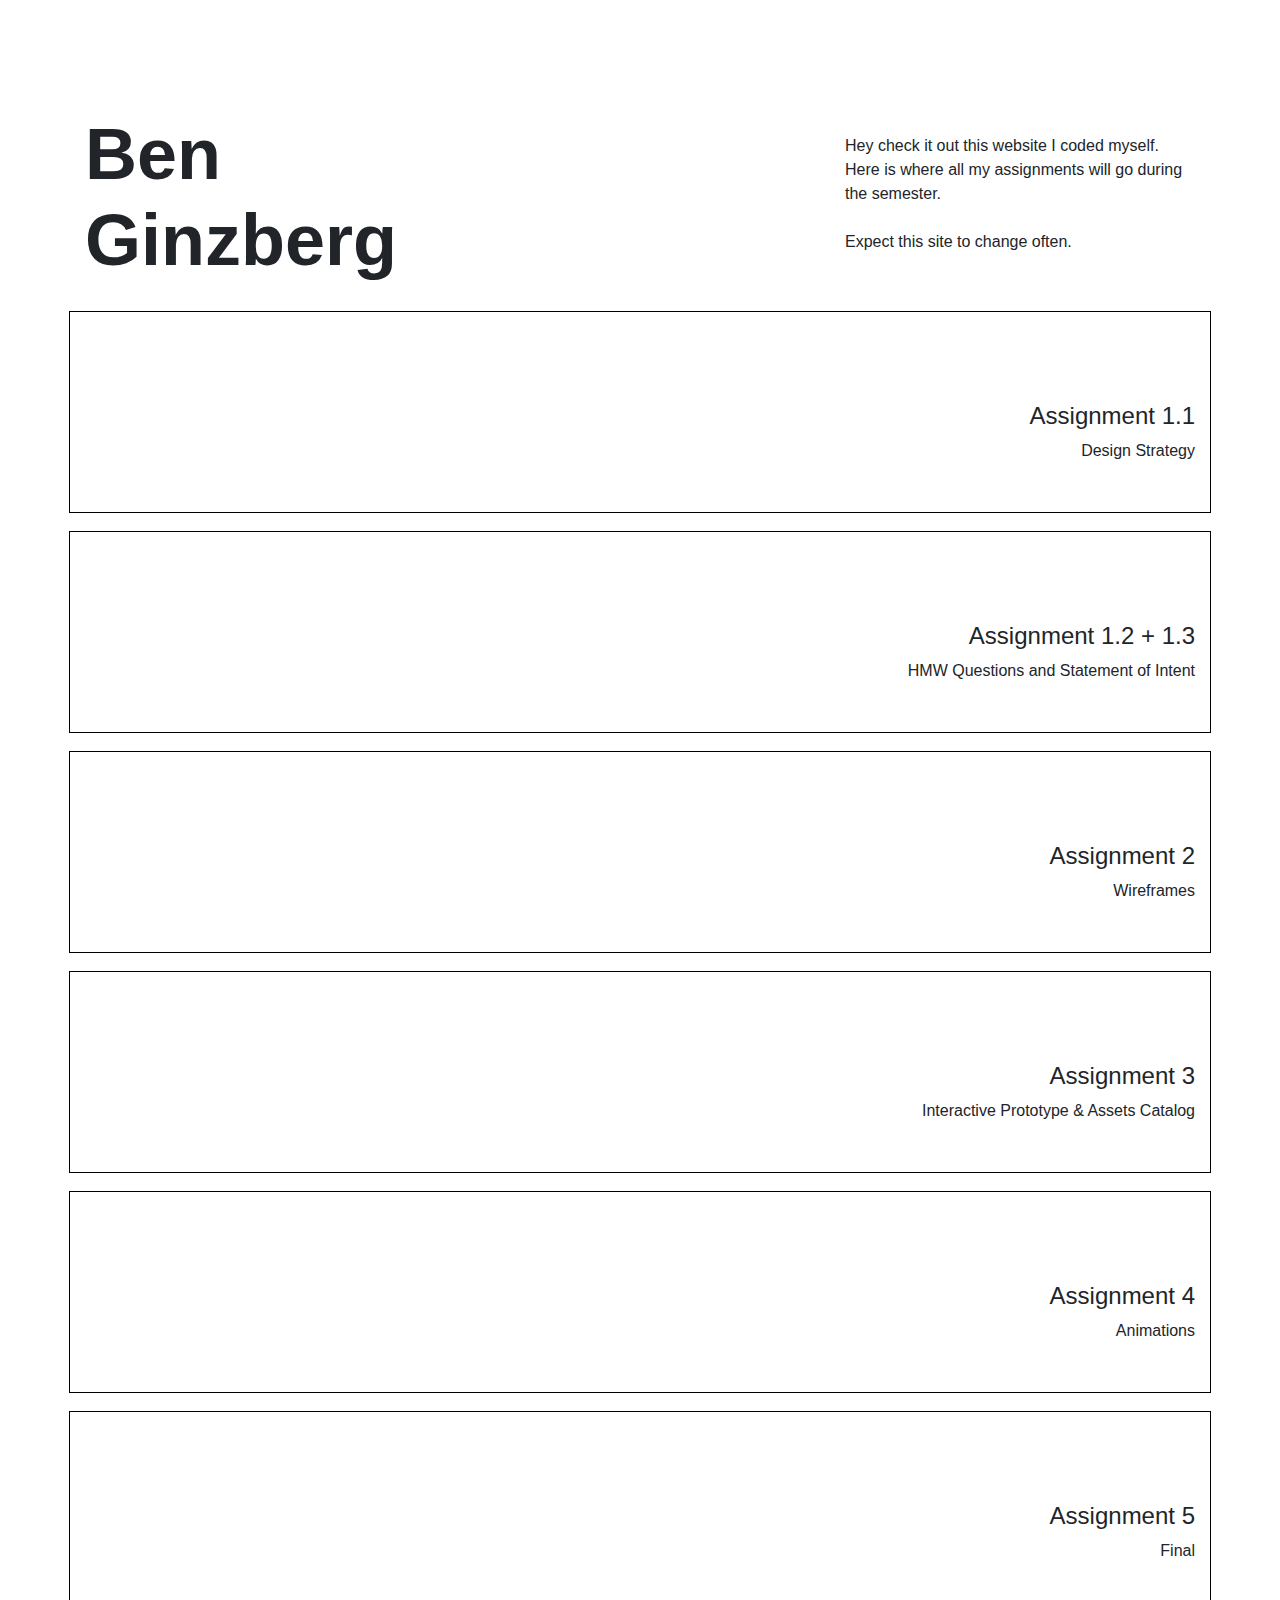
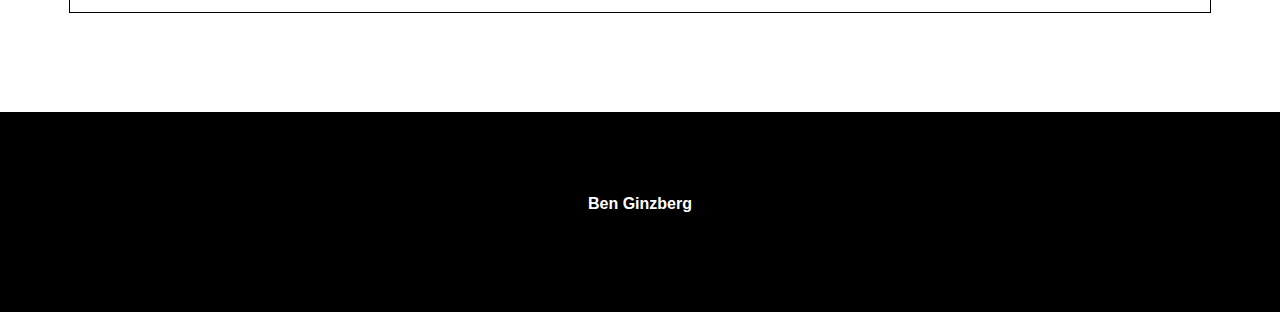
==== index.html @ a259a8ae "Add files via upload" ====
<!DOCTYPE HTML>
<html lang="en">
<link rel="stylesheet" type="text/css" href="css/bootstrap.css">
<link rel="stylesheet" type="text/css" href="css/styles.css">

<link
    href="https://fonts.googleapis.com/css?family=Raleway:100,100i,200,200i,300,300i,400,400i,500,500i,600,600i,700,700i,800,800i,900,900i&display=swap"
    rel="stylesheet">


<head>
    <!-- basic.html -->
    <title>Ben Ginzberg</title>
    <meta charset="UTF-8" />
</head>

<body>
    <!-- <nav class="col-12">
            
                    <a href="#"><p><b>Process Site</b></p> </a>
                    <ul class="nav-links">
                    <li> <a href="#">Assignments</a></li>
                        <li><a href="#">Weeks</a></li>
                        
                        <li><a href="#">Other Stuff</a></li>
                      </ul>
                
    </nav> -->

    <div class="container">
        <div class="intro row">
            <div class="leftside col-lg-8 col-sm-12">
                <h1>Ben <br>Ginzberg</h1>
            </div>
            <div class="desc col-lg-4 col-sm-12">
                <p>
                    Hey check it out this website I coded myself. Here is where all my assignments will go during the semester. <br><br>Expect this site to change often.
                </p>
            </div>
        </div>

        <div class="row">
            <a href ="pages/ment-1.html" class="ass ass-1 col-12">
                <h4>Assignment 1.1</h4>
                <p>Design Strategy</p>
            </a>
        </div>
        <div class="row">
            <a href ="pages/ment-1p2.html" class="ass ass-1 col-12">
                <h4>Assignment 1.2 + 1.3</h4>
                <p>HMW Questions and Statement of Intent</p>
            </a>
        </div>
        <div class="row">
            <a href="pages/ment-2.html" class="ass ass-2 col-12">
                <h4>Assignment 2</h4>
                <p>Wireframes</p>
            </a>
        </div>
        <div class="row">
            <a href="pages/ment-3.html" class="ass ass-3 col-12">
                <h4>Assignment 3</h4>
                <p>Interactive Prototype & Assets Catalog</p>
            </a>
        </div>
        <div class="row">
            <div class="ass ass-4 col-12">
                <h4>Assignment 4</h4>
                <p>Animations</p>
            </div>
        </div>
        <div class="row">
            <div class="ass ass-5 col-12">
                <h4>Assignment 5</h4>
                <p>Final</p>
            </div>
        </div>

        <!-- <div class="ass-bunch col-4">
                <h2>Assignments</h2>
                    <div class="ass-button">
                        <p>Click here for my Assignment 1 stuff</p>
                    </div>
                    <div class="ass-button">
                        <p>Click here for my Assignment 2 stuff</p>
                    </div>
                    <div class="ass-button">
                        <p>Click here for my Assignment 3 stuff</p>
                    </div>
                    <div class="ass-button">
                        <p>Click here for my Assignment 4 stuff</p>
                    </div>
                    <div class="ass-button">
                        <p>Click here for my Assignment 5 stuff</p>
                    </div>
            </div> -->
    </div>
    <footer>
            <p><b>Ben Ginzberg</b></p>
            </footer>
    </div>
</body>

</html>
---- css/styles.css ----
@charset "UTF-8";

body{
    font-family: 'Arial', sans-serif;
    /* background-color: #EFECE7;  */
    /* color:#5A6175; */
}



a{
    color:inherit;
}

ul {

    margin-block-start:0px;
    margin-block-end:0px;
    margin-inline-start: 0px;
    margin-inline-end: 0px;
    padding-inline-start: 40px;
    list-style-type: none;
}

li {
    margin:0 !important;
}

nav {
    display:flex !important;
    padding-right:5%;
    padding-left:5%;
    margin:auto;
    justify-content: space-between;
    align-self: center;
    align-content:center;
    font-weight:400;
    padding-top:50px;

}

.nav-links {
    display: flex;
    background-color:inherit;  
    font-size:14px;
}

.nav-links li:nth-child(1) {
    margin: 0 0 0 10px !important;
    
}


.nav-links li:nth-child(2) {
    margin: 0 20px 0 20px !important;
}

h1{
font-weight: 900;
font-size: 72px;
}

h2{
    font-weight: 700;
}

h3{
    font-weight: 600;
}

.left{
    float: left;
    width: 30%;
}

.right
{
    float:right;
    width: 70%;
}

.cardi{
    padding: 2%;
    border-radius: 20px;
    box-shadow: 0px 6px 14px rgba(0, 0, 0, 0.5);
    flex: 1;
}

.ass-button {
    background-color: black;
    color: white;
    width: 28%;
    padding: 2%;
    text-align: center;
    text-decoration: none;
    display: inline-flex;
    justify-content: center;
    margin-left: auto;
    margin-right: auto;
    margin-bottom: 2%;
    /* box-shadow: 5px 10px #596077; */
  }

  .ass-button:hover {
    background-color:white;
    outline: 1px solid black;
    color: black;
  }

.ass-button p{
    margin-top: auto;
    margin-bottom: auto;
}

.intro{
    margin-top: 10%;
}

.intro .desc{
    padding-top: 2%;
}

.ass{
    margin-top: 20px;
    /* padding: 50px; */
    height: 200px;
    /* background-color: aqua; */
    outline: 1px solid black;
    text-align: right;
    padding-top: 90px;
}

.ass:hover{
    background-color: black;
    color: white;
    transition-duration: 0.15s;
    transition-timing-function: ease-in;
}

.titaly {
    text-align: center;
}




footer{
	height:200px;
    background-color: black;
    color:white;
	margin-top:100px;
	width:100%;
	display:flex;
	justify-content: center;
	align-items: center;
}
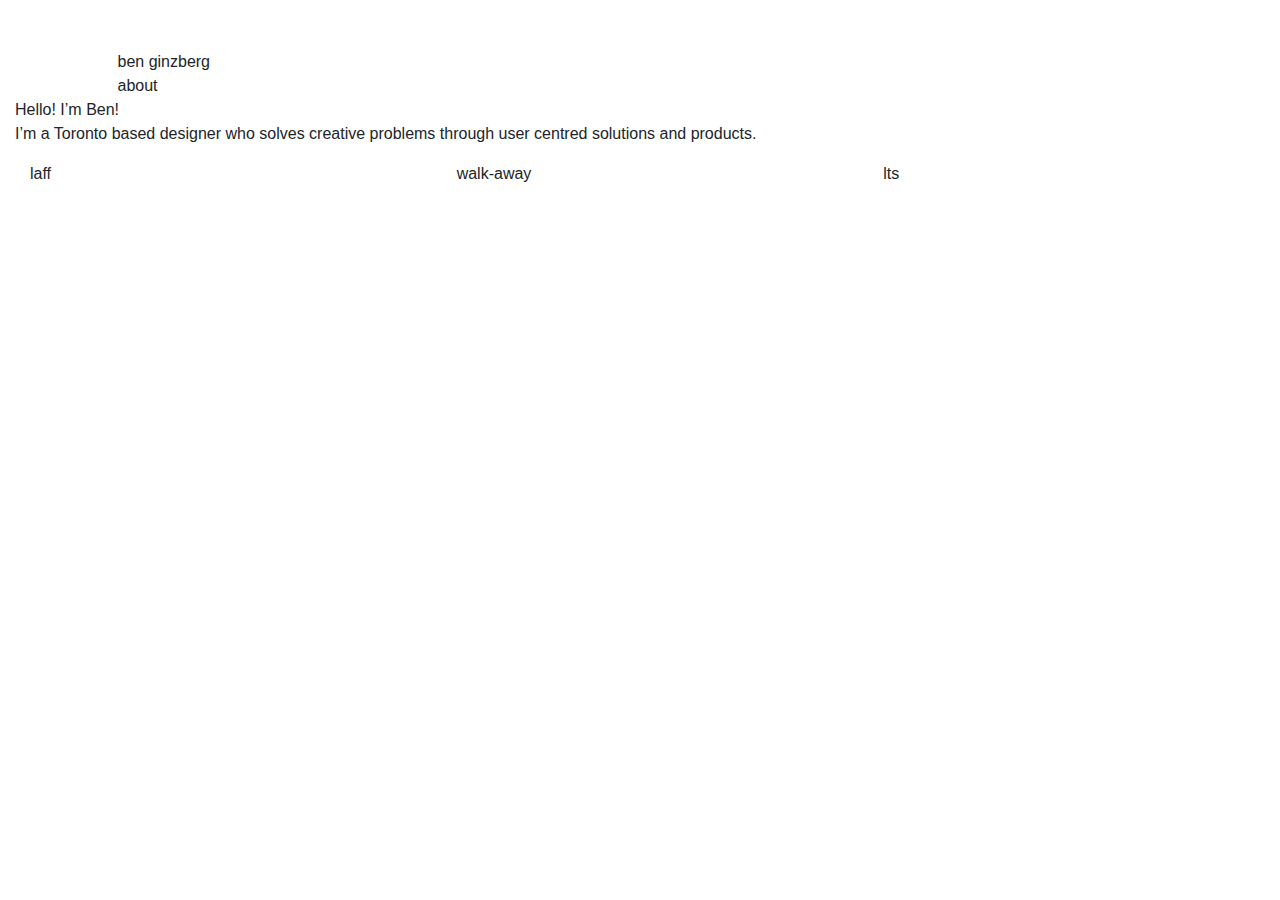
==== commit 74da2195: "Update index.html" ====
--- a/index.html
+++ b/index.html
@@ -1,104 +1,69 @@
+
 <!DOCTYPE HTML>
 <html lang="en">
 <link rel="stylesheet" type="text/css" href="css/bootstrap.css">
 <link rel="stylesheet" type="text/css" href="css/styles.css">
 
-<link
-    href="https://fonts.googleapis.com/css?family=Raleway:100,100i,200,200i,300,300i,400,400i,500,500i,600,600i,700,700i,800,800i,900,900i&display=swap"
-    rel="stylesheet">
-
-
 <head>
     <!-- basic.html -->
-    <title>Ben Ginzberg</title>
+    <title>ben ginzberg</title>
     <meta charset="UTF-8" />
 </head>
 
 <body>
-    <!-- <nav class="col-12">
-            
-                    <a href="#"><p><b>Process Site</b></p> </a>
-                    <ul class="nav-links">
-                    <li> <a href="#">Assignments</a></li>
-                        <li><a href="#">Weeks</a></li>
-                        
-                        <li><a href="#">Other Stuff</a></li>
-                      </ul>
-                
-    </nav> -->
+    <!-- nav -->
+    <div class="container-fluid">
+        <nav>
+            <ul>
+                <li><a href="#">ben ginzberg</a></li>
 
-    <div class="container">
-        <div class="intro row">
-            <div class="leftside col-lg-8 col-sm-12">
-                <h1>Ben <br>Ginzberg</h1>
-            </div>
-            <div class="desc col-lg-4 col-sm-12">
-                <p>
-                    Hey check it out this website I coded myself. Here is where all my assignments will go during the semester. <br><br>Expect this site to change often.
-                </p>
+                <li><a class="right-side" href="pages/about.html">about</a></li>
+
+            </ul>
+        </nav>
+    </div>
+
+    <!-- introduction blurb -->
+    <div class="container-fluid">
+        <div class="row introblurb">
+            <div class="col-lg-9 col-sm-12">
+                <p>Hello! I’m Ben!
+                    <br>
+                    I’m a Toronto based designer who solves creative problems through user centred solutions and
+                    products.</p>
             </div>
         </div>
+    </div>
+    <!-- projects-->
+    <div class="container-fluid">
+        <div class="row">
+            <div class="col-lg-4 pbutt">
+                <a href="pages/laff.html">
+                    <div class="col-12 project-button laff">
 
-        <div class="row">
-            <a href ="pages/ment-1.html" class="ass ass-1 col-12">
-                <h4>Assignment 1.1</h4>
-                <p>Design Strategy</p>
-            </a>
-        </div>
-        <div class="row">
-            <a href ="pages/ment-1p2.html" class="ass ass-1 col-12">
-                <h4>Assignment 1.2 + 1.3</h4>
-                <p>HMW Questions and Statement of Intent</p>
-            </a>
-        </div>
-        <div class="row">
-            <a href="pages/ment-2.html" class="ass ass-2 col-12">
-                <h4>Assignment 2</h4>
-                <p>Wireframes</p>
-            </a>
-        </div>
-        <div class="row">
-            <a href="pages/ment-3.html" class="ass ass-3 col-12">
-                <h4>Assignment 3</h4>
-                <p>Interactive Prototype & Assets Catalog</p>
-            </a>
-        </div>
-        <div class="row">
-            <div class="ass ass-4 col-12">
-                <h4>Assignment 4</h4>
-                <p>Animations</p>
+
+                        <p>laff</p>
+
+                    </div>
+                </a>
+            </div>
+            <div class="col-lg-4 pbutt">
+                <a href="pages/wa.html">
+                    <div class="col-12 project-button wa">
+                        <p>walk-away</p>
+                    </div>
+                </a>
+            </div>
+            <div class="col-lg-4 pbutt">
+                <a href="pages/lts.html">
+                    <div class="col-12 project-button lts">
+                        <p>lts</p>
+                    </div>
+                </a>
             </div>
         </div>
-        <div class="row">
-            <div class="ass ass-5 col-12">
-                <h4>Assignment 5</h4>
-                <p>Final</p>
-            </div>
-        </div>
+    </div>
 
-        <!-- <div class="ass-bunch col-4">
-                <h2>Assignments</h2>
-                    <div class="ass-button">
-                        <p>Click here for my Assignment 1 stuff</p>
-                    </div>
-                    <div class="ass-button">
-                        <p>Click here for my Assignment 2 stuff</p>
-                    </div>
-                    <div class="ass-button">
-                        <p>Click here for my Assignment 3 stuff</p>
-                    </div>
-                    <div class="ass-button">
-                        <p>Click here for my Assignment 4 stuff</p>
-                    </div>
-                    <div class="ass-button">
-                        <p>Click here for my Assignment 5 stuff</p>
-                    </div>
-            </div> -->
-    </div>
-    <footer>
-            <p><b>Ben Ginzberg</b></p>
-            </footer>
-    </div>
 </body>
 
-</html>+</html>
